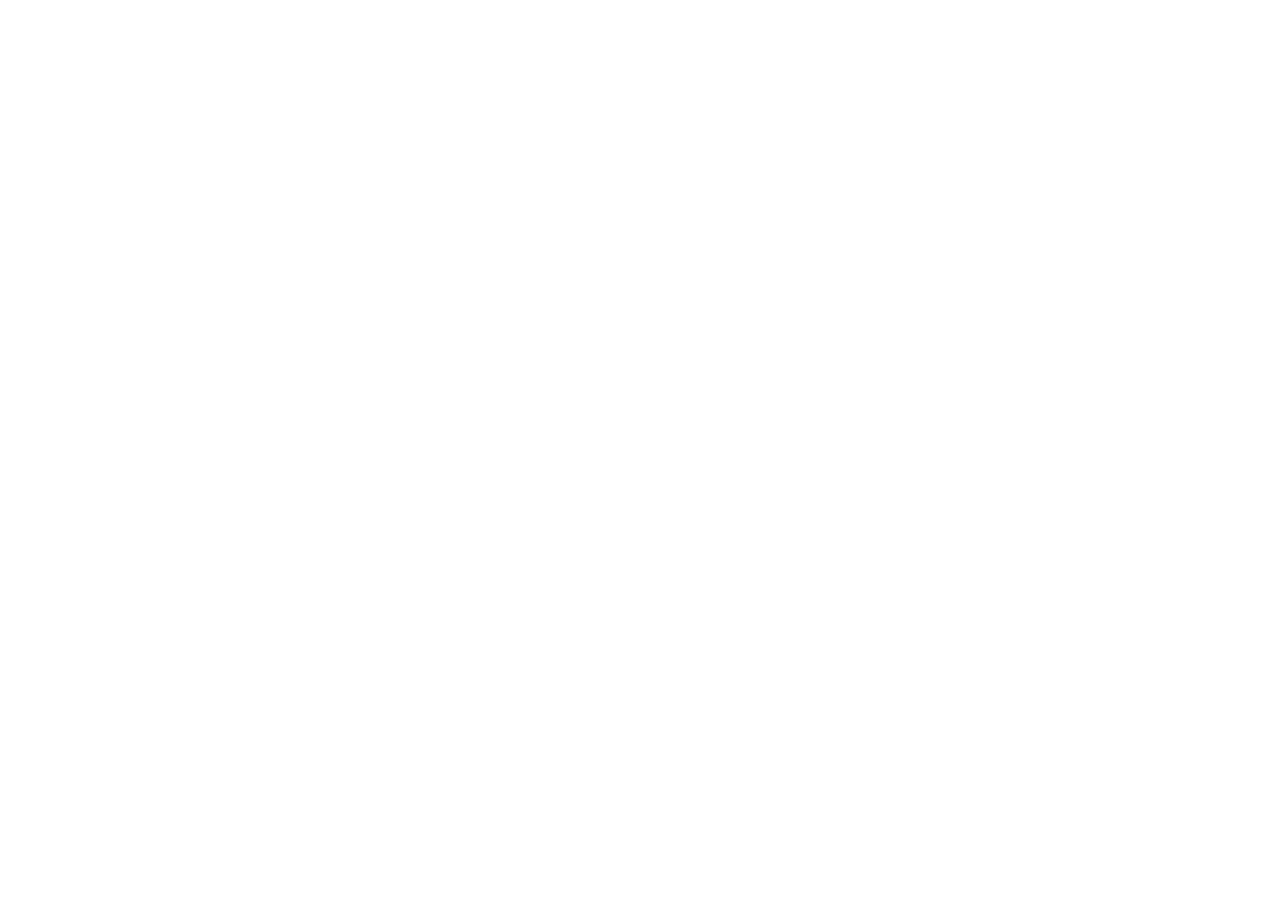
==== index.html @ 29c52ad1 "add boilerplate" ====
<!DOCTYPE html>
<html lang="en">
<head>
    <meta charset="UTF-8">
    <meta http-equiv="X-UA-Compatible" content="IE=edge">
    <meta name="viewport" content="width=device-width, initial-scale=1.0">
    <title>Document</title>
</head>
<body>
    
</body>
</html>
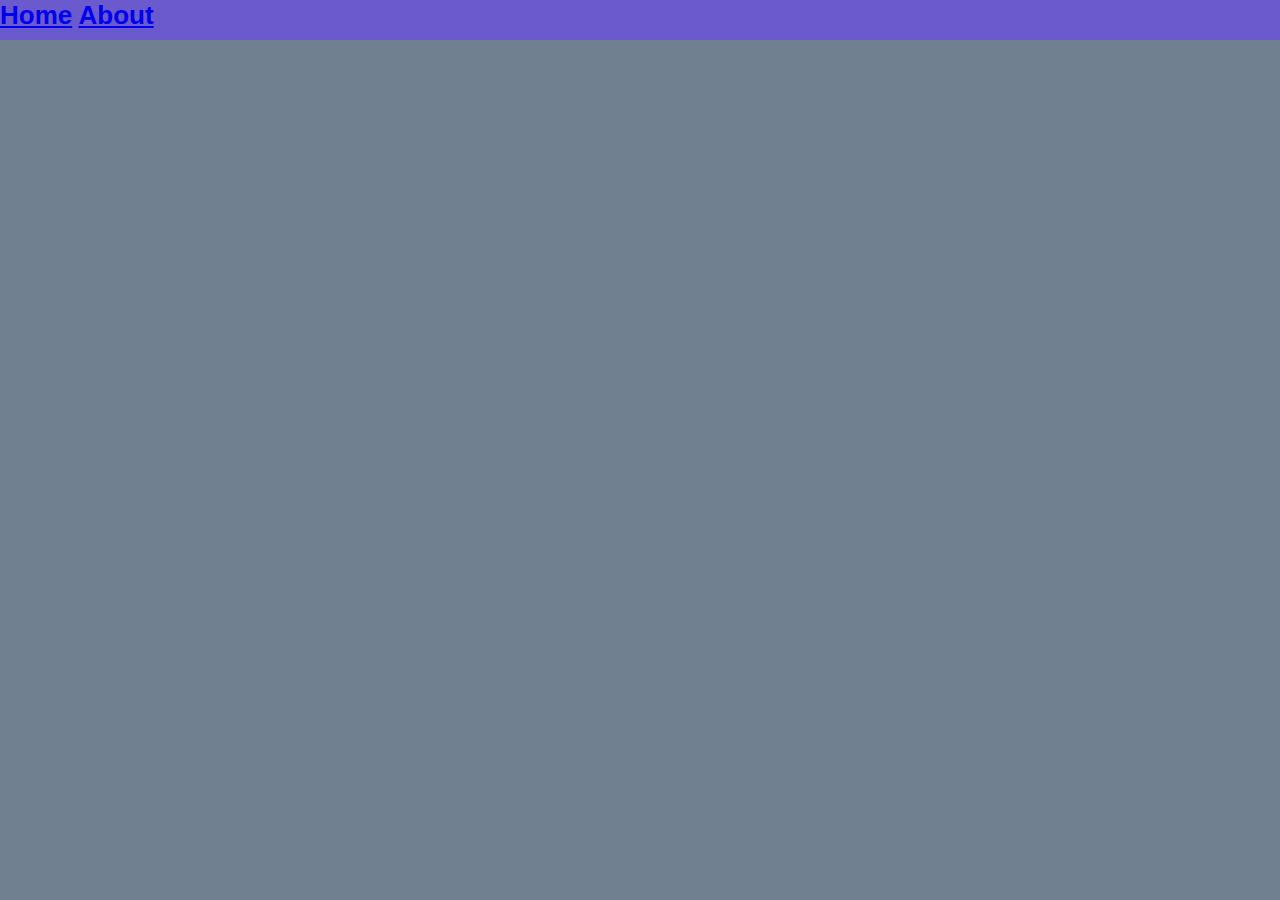
==== commit 5c394af1: "add basic styling" ====
--- a/index.html
+++ b/index.html
@@ -4,9 +4,16 @@
     <meta charset="UTF-8">
     <meta http-equiv="X-UA-Compatible" content="IE=edge">
     <meta name="viewport" content="width=device-width, initial-scale=1.0">
-    <title>Document</title>
+    <title>Home Page</title>
+    <link rel="stylesheet" href="resources/css/style.css">
 </head>
 <body>
+    <header>
+        <nav>
+            <a href="index.html">Home</a>
+            <a href="about.html">About</a>
+        </nav>
+    </header>
     
 </body>
 </html>--- a/resources/css/style.css
+++ b/resources/css/style.css
@@ -0,0 +1,15 @@
+* {
+    margin: 0;
+    font-family: sans-serif;
+}
+
+body {
+    background-color: slategray;
+}
+
+nav {
+    background-color: slateblue;
+    height: 40px;
+    font-size: 26px;
+    font-weight: bold;
+}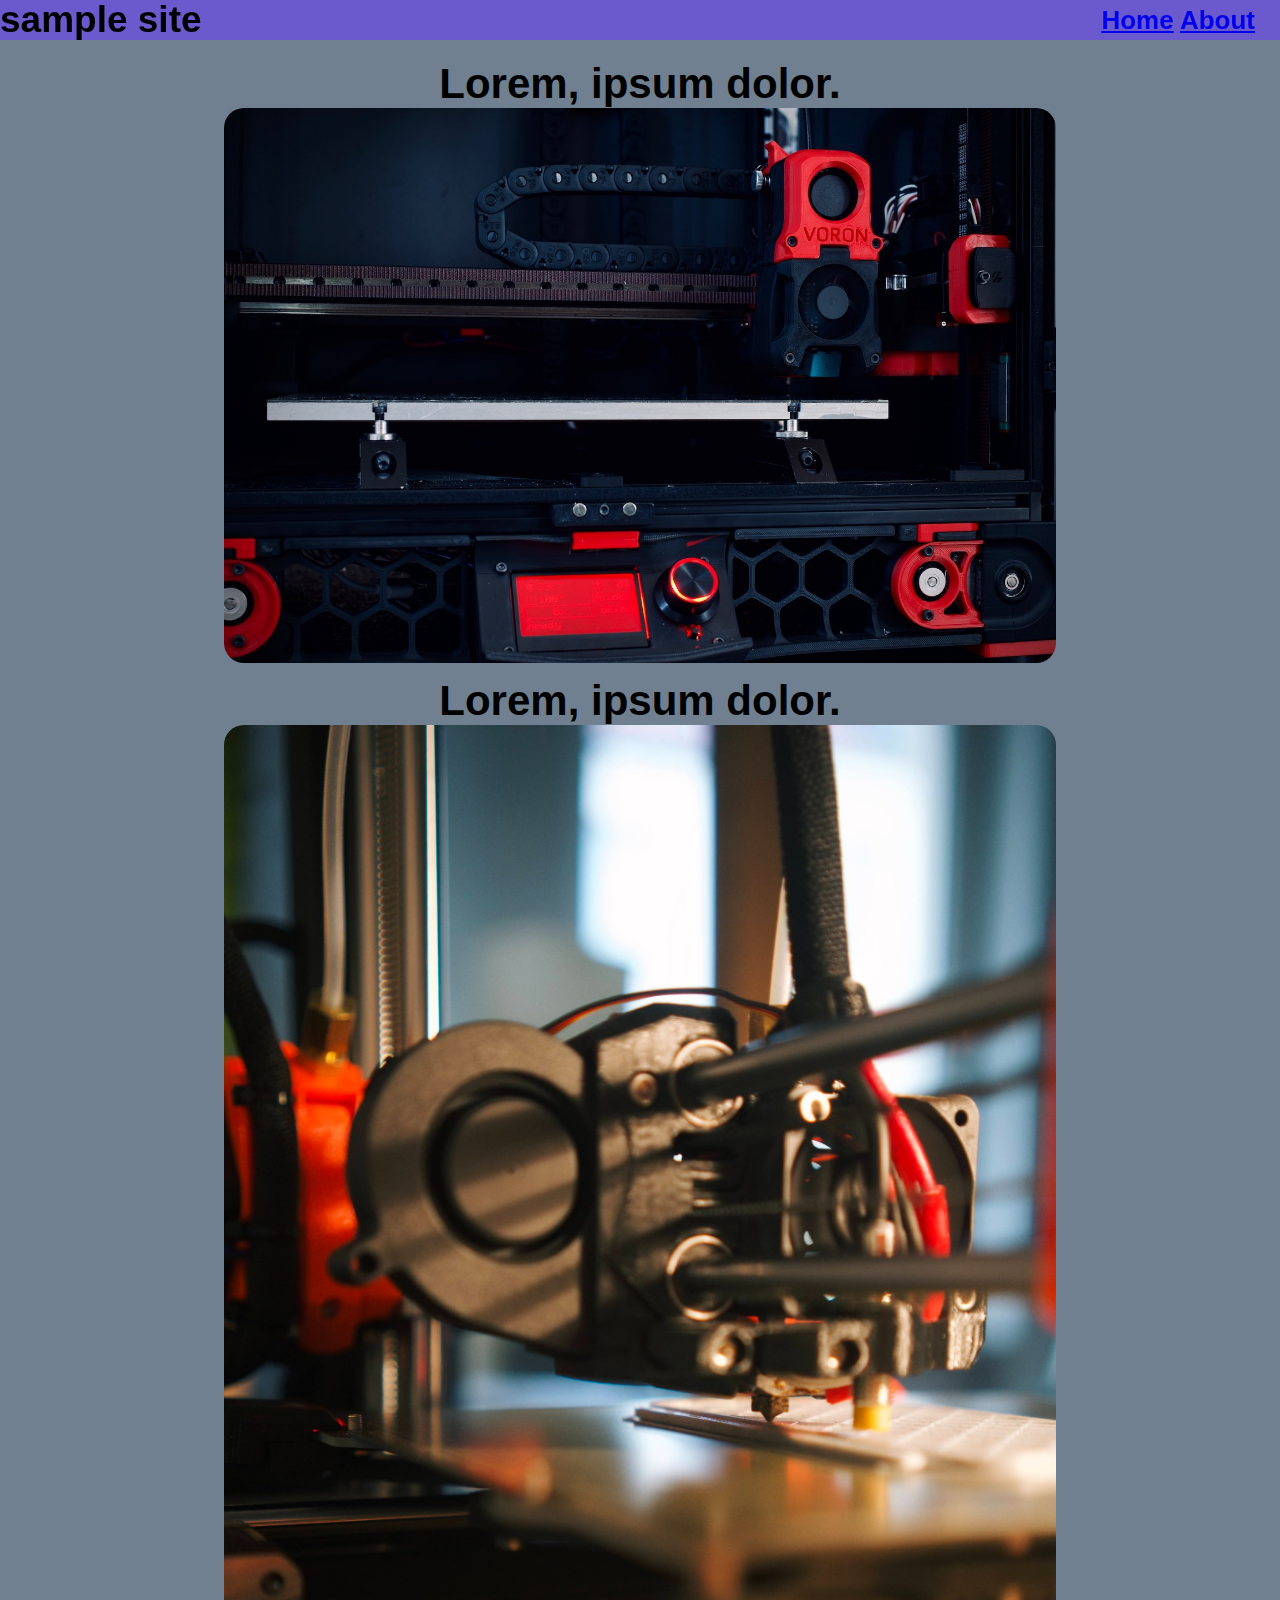
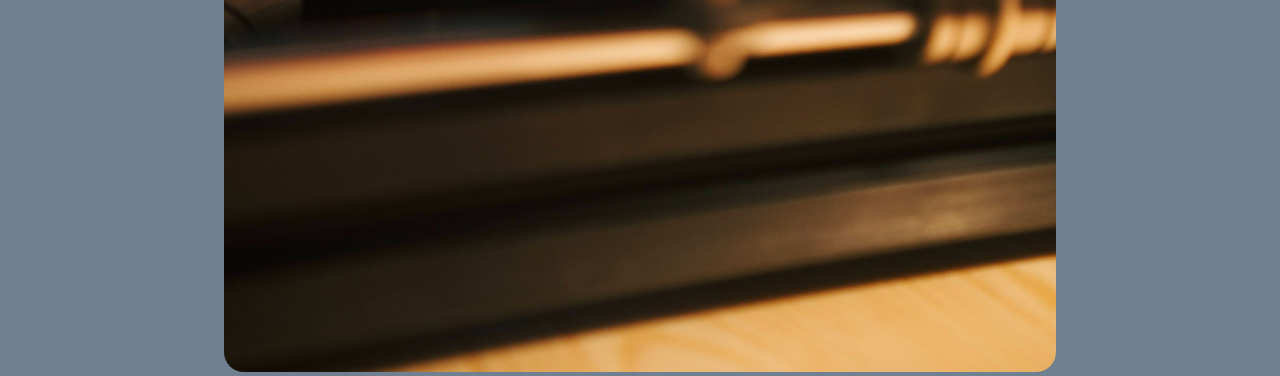
==== commit 93be5509: "add images and text" ====
--- a/index.html
+++ b/index.html
@@ -9,11 +9,23 @@
 </head>
 <body>
     <header>
+        <div class="title">sample site</div>
         <nav>
             <a href="index.html">Home</a>
             <a href="about.html">About</a>
         </nav>
     </header>
+
+    <main>
+        <div class="content-wrapper">
+            <h3>Lorem, ipsum dolor.</h3>
+            <img src="resources/images/printer1.jpg" alt="">
+        </div>
+        <div class="content-wrapper">
+            <h3>Lorem, ipsum dolor.</h3>
+            <img src="resources/images/printer2.jpg" alt="">
+        </div>
+    </main>
     
 </body>
 </html>--- a/resources/css/style.css
+++ b/resources/css/style.css
@@ -3,13 +3,52 @@
     font-family: sans-serif;
 }
 
-body {
-    background-color: slategray;
+header {
+    display: flex;
 }
 
-nav {
+main {
+    background-color: slategray;
+    width: 100%;
+    display: flex;
+    flex-direction: column;
+    align-items: center;
+    justify-content: center;
+    padding-top: 50px;
+}
+
+header {
+    display: flex;
     background-color: slateblue;
     height: 40px;
     font-size: 26px;
     font-weight: bold;
+    width: 100vw;
+    position: fixed;
+    align-items: center;
+}
+
+.title {
+    font-size: 37px;
+}
+
+nav {
+    margin-left: auto;
+    margin-right: 25px;
+}
+
+.content-wrapper {
+    padding-top: 10px;
+    width: max-content;
+
+}
+
+h3 {
+    text-align: center;
+    font-size: 42px;
+}
+
+img {
+    width: 65vw;
+    border-radius: 20px;
 }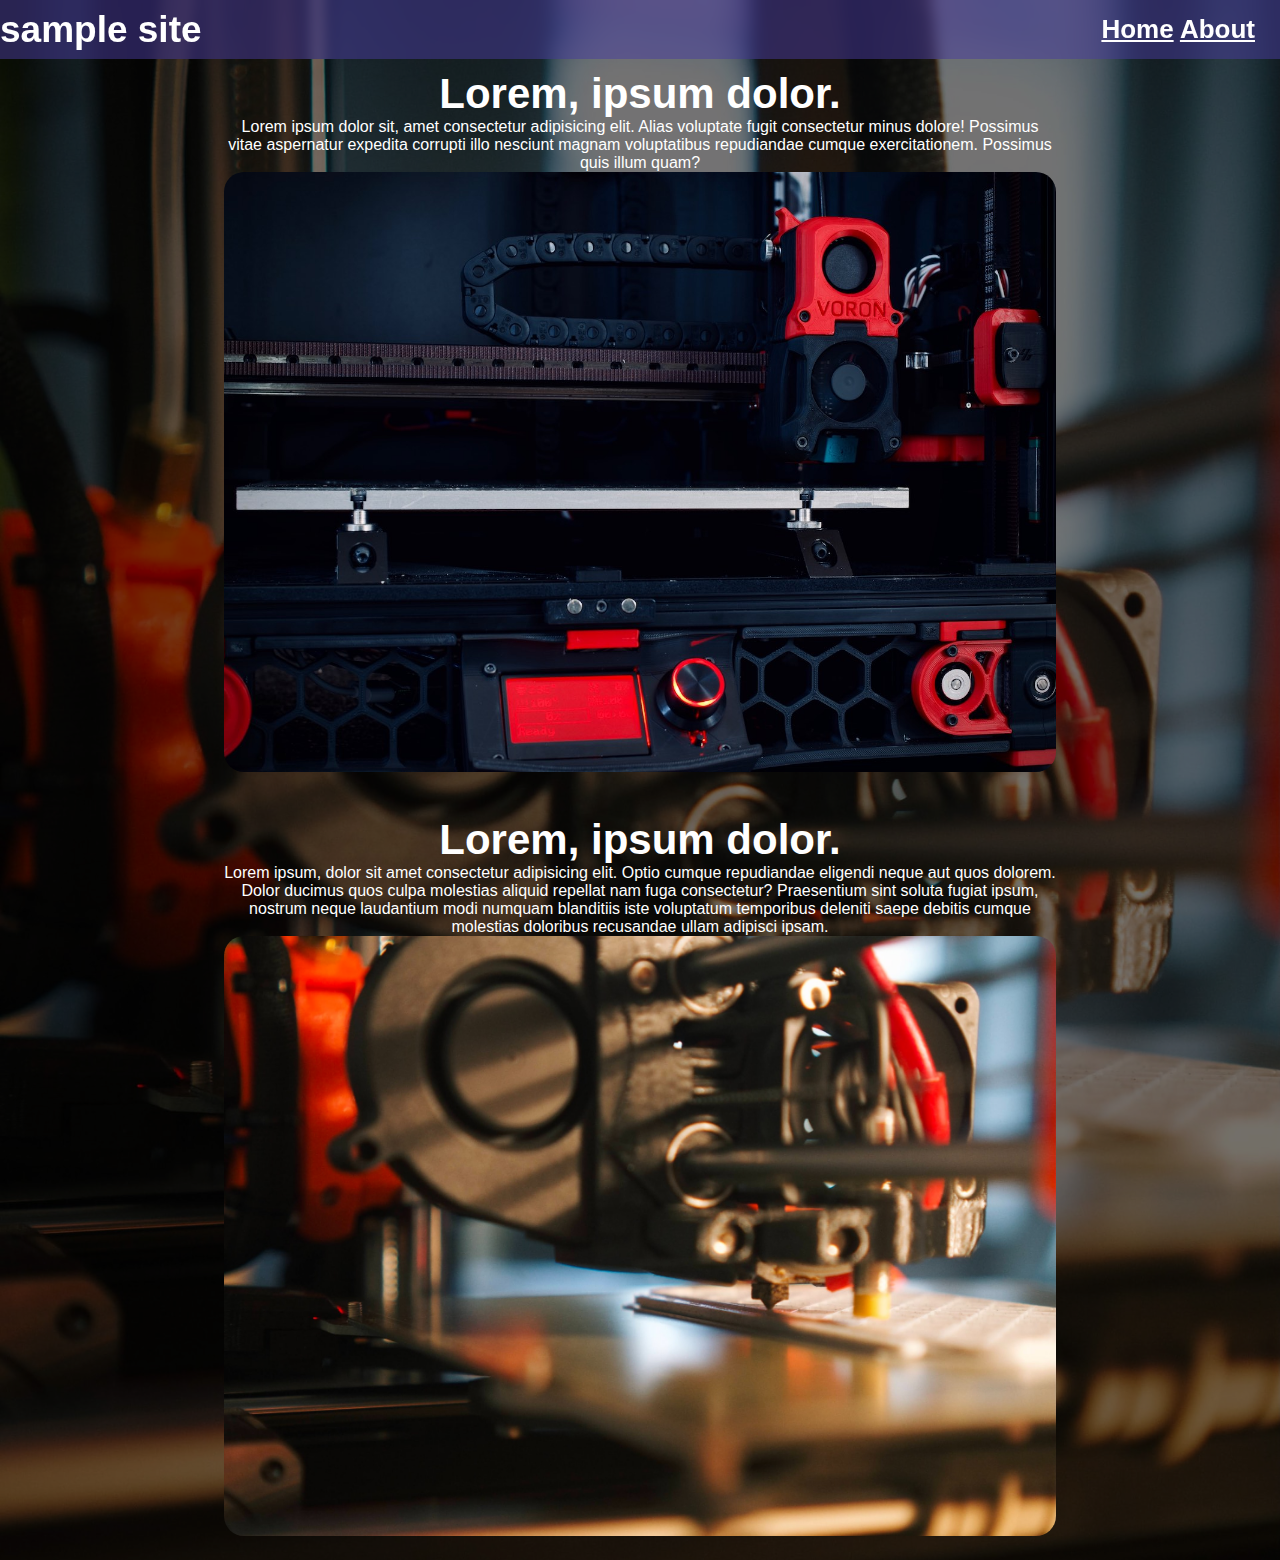
==== commit 1fce8000: "finish project" ====
--- a/index.html
+++ b/index.html
@@ -19,10 +19,12 @@
     <main>
         <div class="content-wrapper">
             <h3>Lorem, ipsum dolor.</h3>
+            <p>Lorem ipsum dolor sit, amet consectetur adipisicing elit. Alias voluptate fugit consectetur minus dolore! Possimus vitae aspernatur expedita corrupti illo nesciunt magnam voluptatibus repudiandae cumque exercitationem. Possimus quis illum quam?</p>
             <img src="resources/images/printer1.jpg" alt="">
         </div>
         <div class="content-wrapper">
             <h3>Lorem, ipsum dolor.</h3>
+            <p>Lorem ipsum, dolor sit amet consectetur adipisicing elit. Optio cumque repudiandae eligendi neque aut quos dolorem. Dolor ducimus quos culpa molestias aliquid repellat nam fuga consectetur? Praesentium sint soluta fugiat ipsum, nostrum neque laudantium modi numquam blanditiis iste voluptatum temporibus deleniti saepe debitis cumque molestias doloribus recusandae ullam adipisci ipsam.</p>
             <img src="resources/images/printer2.jpg" alt="">
         </div>
     </main>
--- a/resources/css/style.css
+++ b/resources/css/style.css
@@ -1,26 +1,15 @@
 * {
     margin: 0;
     font-family: sans-serif;
+    color: white;
 }
+
 
 header {
     display: flex;
-}
-
-main {
-    background-color: slategray;
-    width: 100%;
-    display: flex;
-    flex-direction: column;
-    align-items: center;
-    justify-content: center;
-    padding-top: 50px;
-}
-
-header {
-    display: flex;
-    background-color: slateblue;
-    height: 40px;
+    background-color: rgba(74, 60, 160, 0.5);
+    backdrop-filter: blur(7px);
+    height: 59px;
     font-size: 26px;
     font-weight: bold;
     width: 100vw;
@@ -38,9 +27,26 @@
 }
 
 .content-wrapper {
-    padding-top: 10px;
+    padding: 20px;
     width: max-content;
+    
+}
 
+main {
+    /* background-color: slategray; */
+
+    background: rgba(0, 0, 0, 0.55) url("../images/printer2.jpg");
+    background-blend-mode: darken;
+    background-attachment: fixed;
+    background-size: cover;
+    background-repeat: no-repeat;
+
+    width: 100%;
+    display: flex;
+    flex-direction: column;
+    align-items: center;
+    justify-content: center;
+    padding-top: 50px;
 }
 
 h3 {
@@ -51,4 +57,11 @@
 img {
     width: 65vw;
     border-radius: 20px;
+    height: 600px;
+    object-fit: cover;
+}
+
+p {
+    width: 65vw;
+    text-align: center;
 }